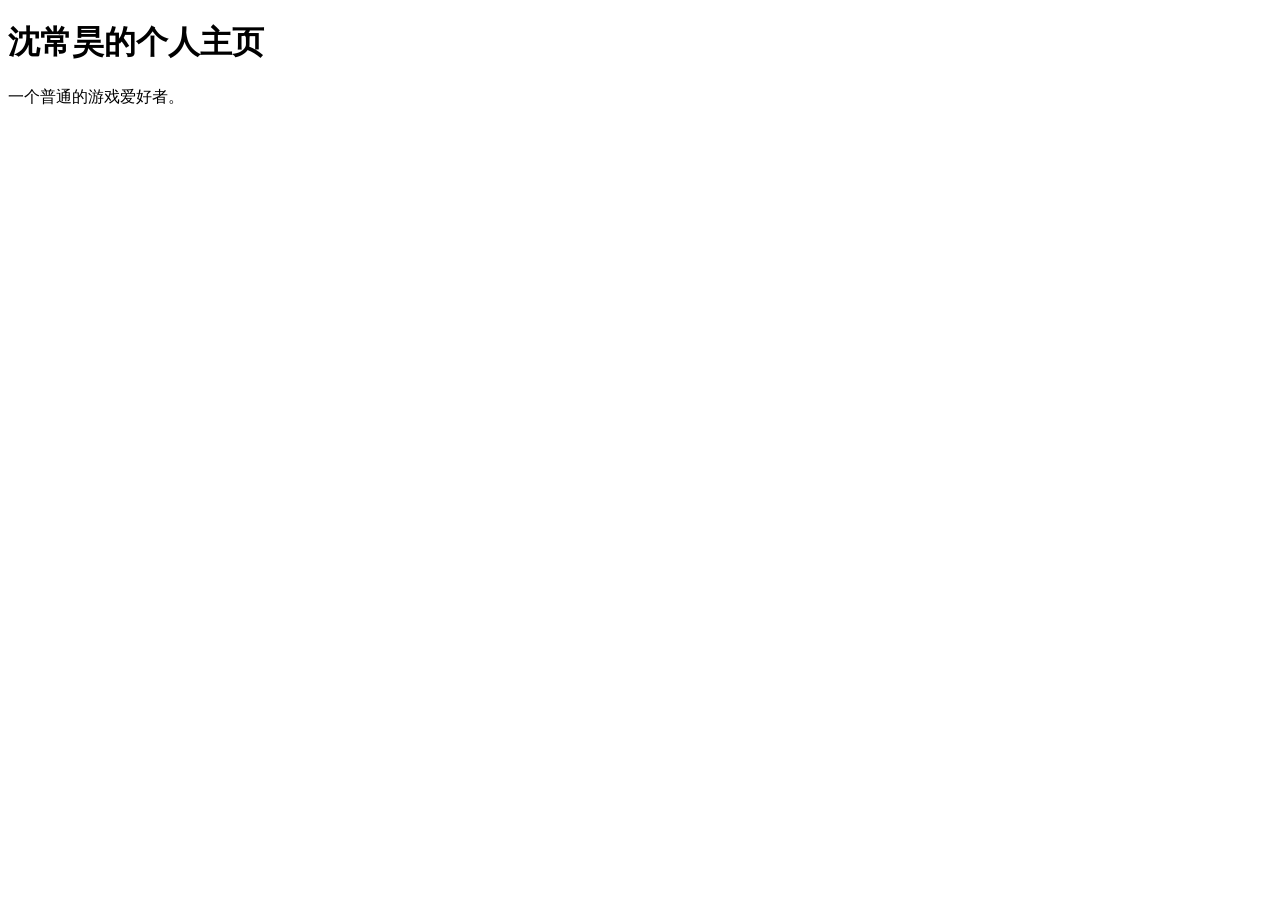
==== homepage/index.html @ 565cc925 "添加个人主页页面骨架" ====
<!DOCTYPE html>
<html lang="zh-CN">
<head>
<meta charset="UTF-8">
<meta name="viewport" content="width=device-width, initial-scale=1.0">
<title>个人主页</title>
</head>
<body>
<h1>沈常昊的个人主页</h1>
<p>一个普通的游戏爱好者。</p>
</body>
</html>
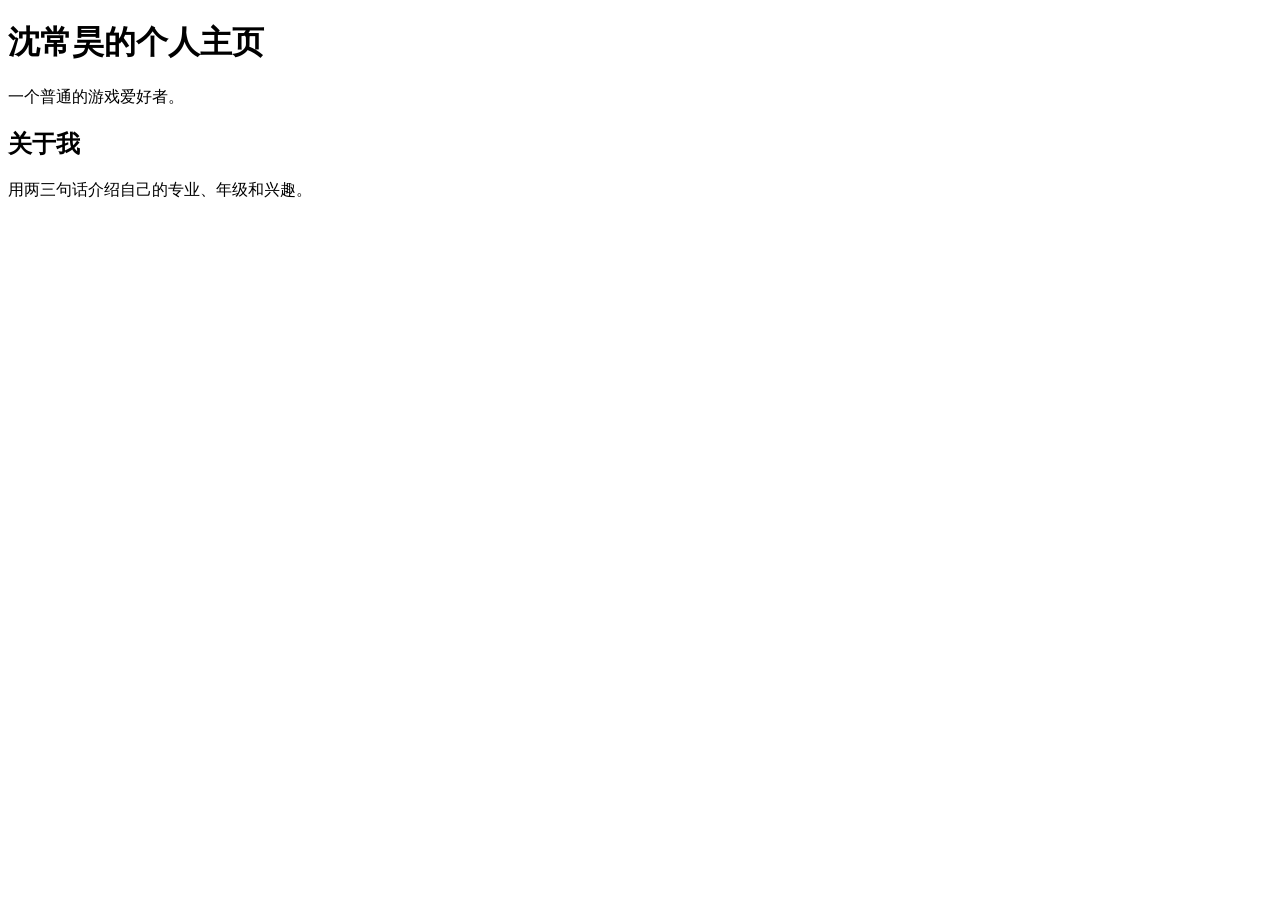
==== commit 763b214a: "添加个人主页页面骨架" ====
--- a/homepage/index.html
+++ b/homepage/index.html
@@ -1,12 +1,14 @@
 <!DOCTYPE html>
 <html lang="zh-CN">
 <head>
-<meta charset="UTF-8">
-<meta name="viewport" content="width=device-width, initial-scale=1.0">
-<title>个人主页</title>
+    <meta charset="UTF-8">
+    <meta name="viewport" content="width=device-width, initial-scale=1.0">
+    <title>个人主页</title>
 </head>
 <body>
-<h1>沈常昊的个人主页</h1>
-<p>一个普通的游戏爱好者。</p>
+     <h1>沈常昊的个人主页</h1>
+     <p>一个普通的游戏爱好者。</p>
+<h2>关于我</h2>
+<p>用两三句话介绍自己的专业、年级和兴趣。</p>
 </body>
 </html>
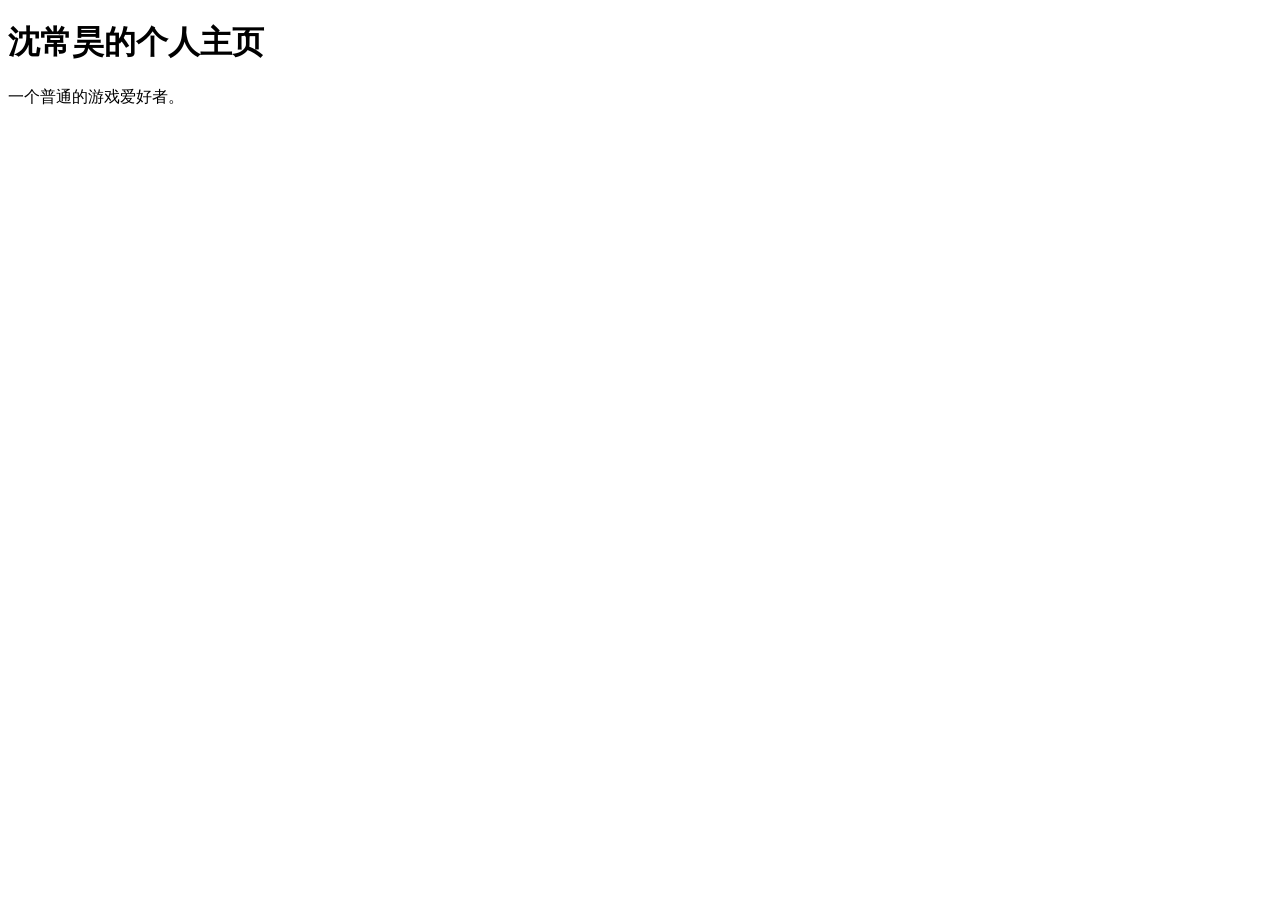
==== commit 44585493: "添加个人主页页面骨架" ====
--- a/homepage/index.html
+++ b/homepage/index.html
@@ -8,7 +8,5 @@
 <body>
      <h1>沈常昊的个人主页</h1>
      <p>一个普通的游戏爱好者。</p>
-<h2>关于我</h2>
-<p>用两三句话介绍自己的专业、年级和兴趣。</p>
 </body>
 </html>
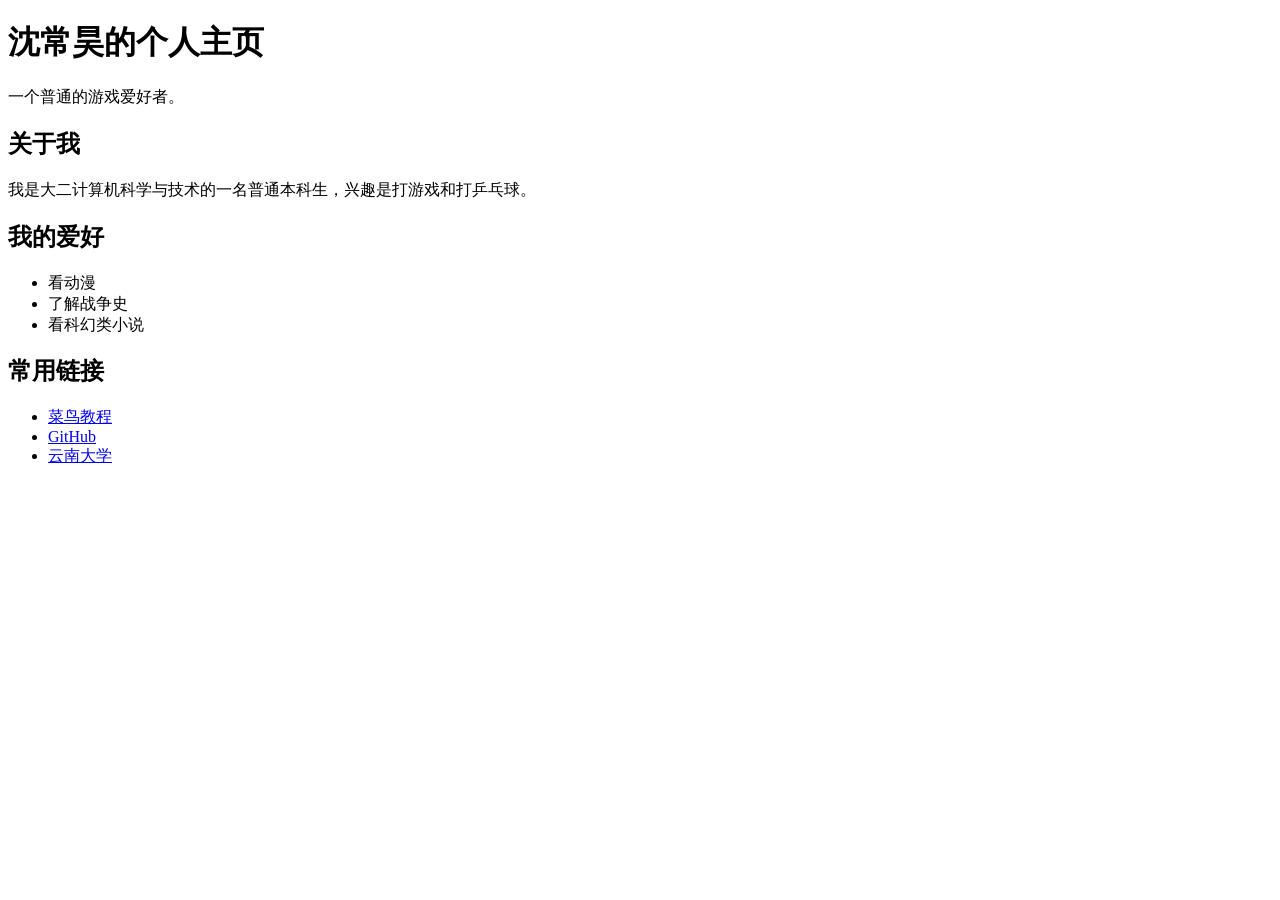
==== commit 71d04d9b: "补充自我介绍,爱好和链接列表" ====
--- a/homepage/index.html
+++ b/homepage/index.html
@@ -8,5 +8,23 @@
 <body>
      <h1>沈常昊的个人主页</h1>
      <p>一个普通的游戏爱好者。</p>
+<h2>关于我</h2>
+<p>我是大二计算机科学与技术的一名普通本科生，兴趣是打游戏和打乒乓球。</p>
+
+
+<h2>我的爱好</h2>
+<ul>
+    <li>看动漫</li>
+    <li>了解战争史</li>
+    <li>看科幻类小说</li>
+</ul>
+
+
+<h2>常用链接</h2>
+<ul>
+    <li><a href="https://www.runoob.com/html/html-tutorial.html" target="_blank">菜鸟教程</a></li>
+    <li><a href="https://github.com" target="_blank">GitHub</a></li>
+    <li><a href="https://www.yunnan.edu.cn" target="_blank">云南大学</a></li>
+</ul>
 </body>
 </html>
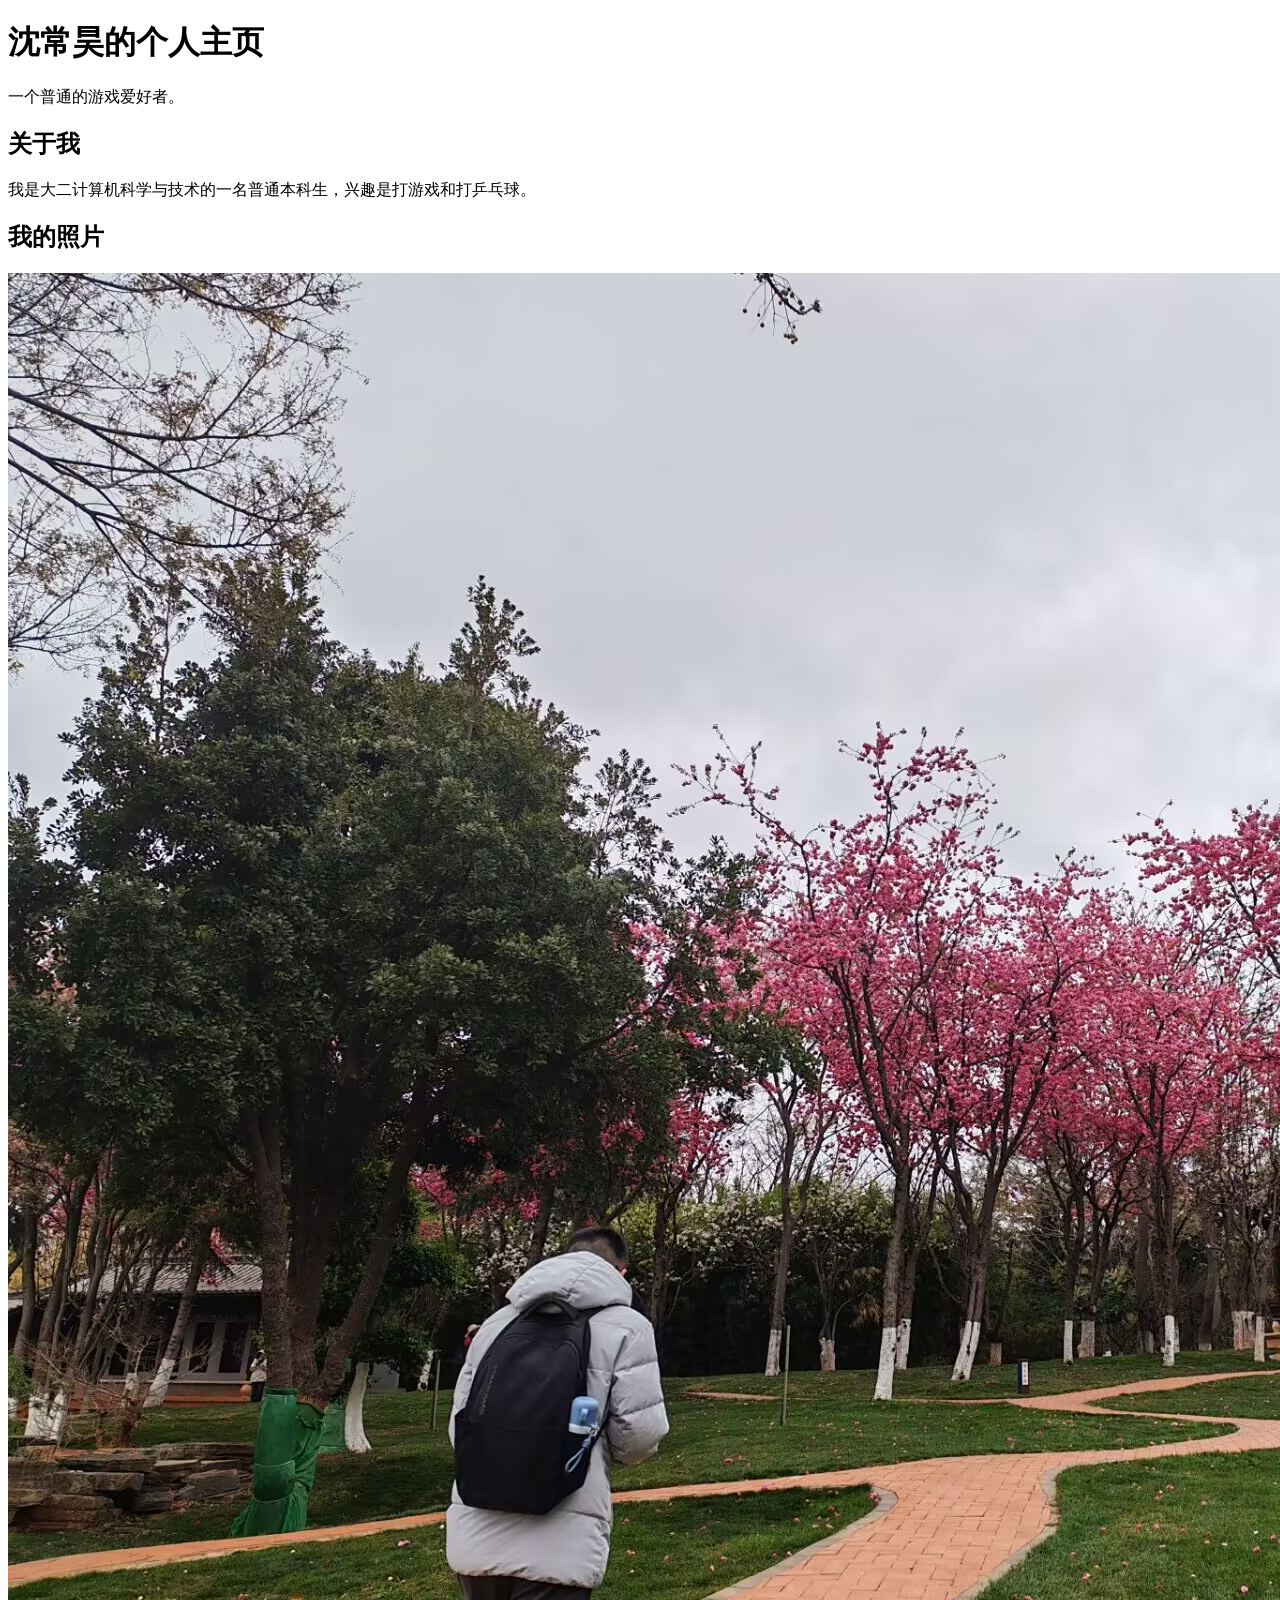
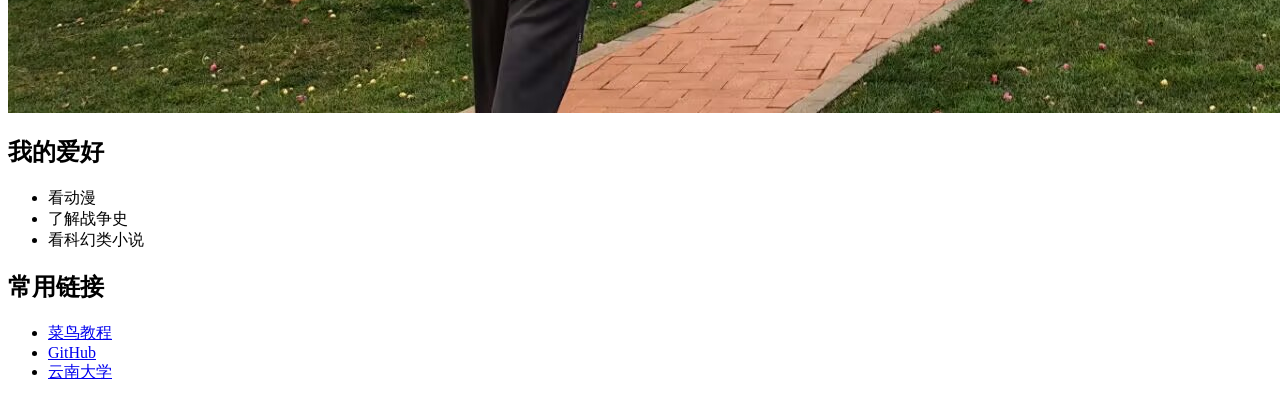
==== commit 2a96b80d: "添加个人照片" ====
--- a/homepage/index.html
+++ b/homepage/index.html
@@ -11,6 +11,8 @@
 <h2>关于我</h2>
 <p>我是大二计算机科学与技术的一名普通本科生，兴趣是打游戏和打乒乓球。</p>
 
+<h2>我的照片</h2>
+<img src="images/me.jpg" alt="我的照片">
 
 <h2>我的爱好</h2>
 <ul>
